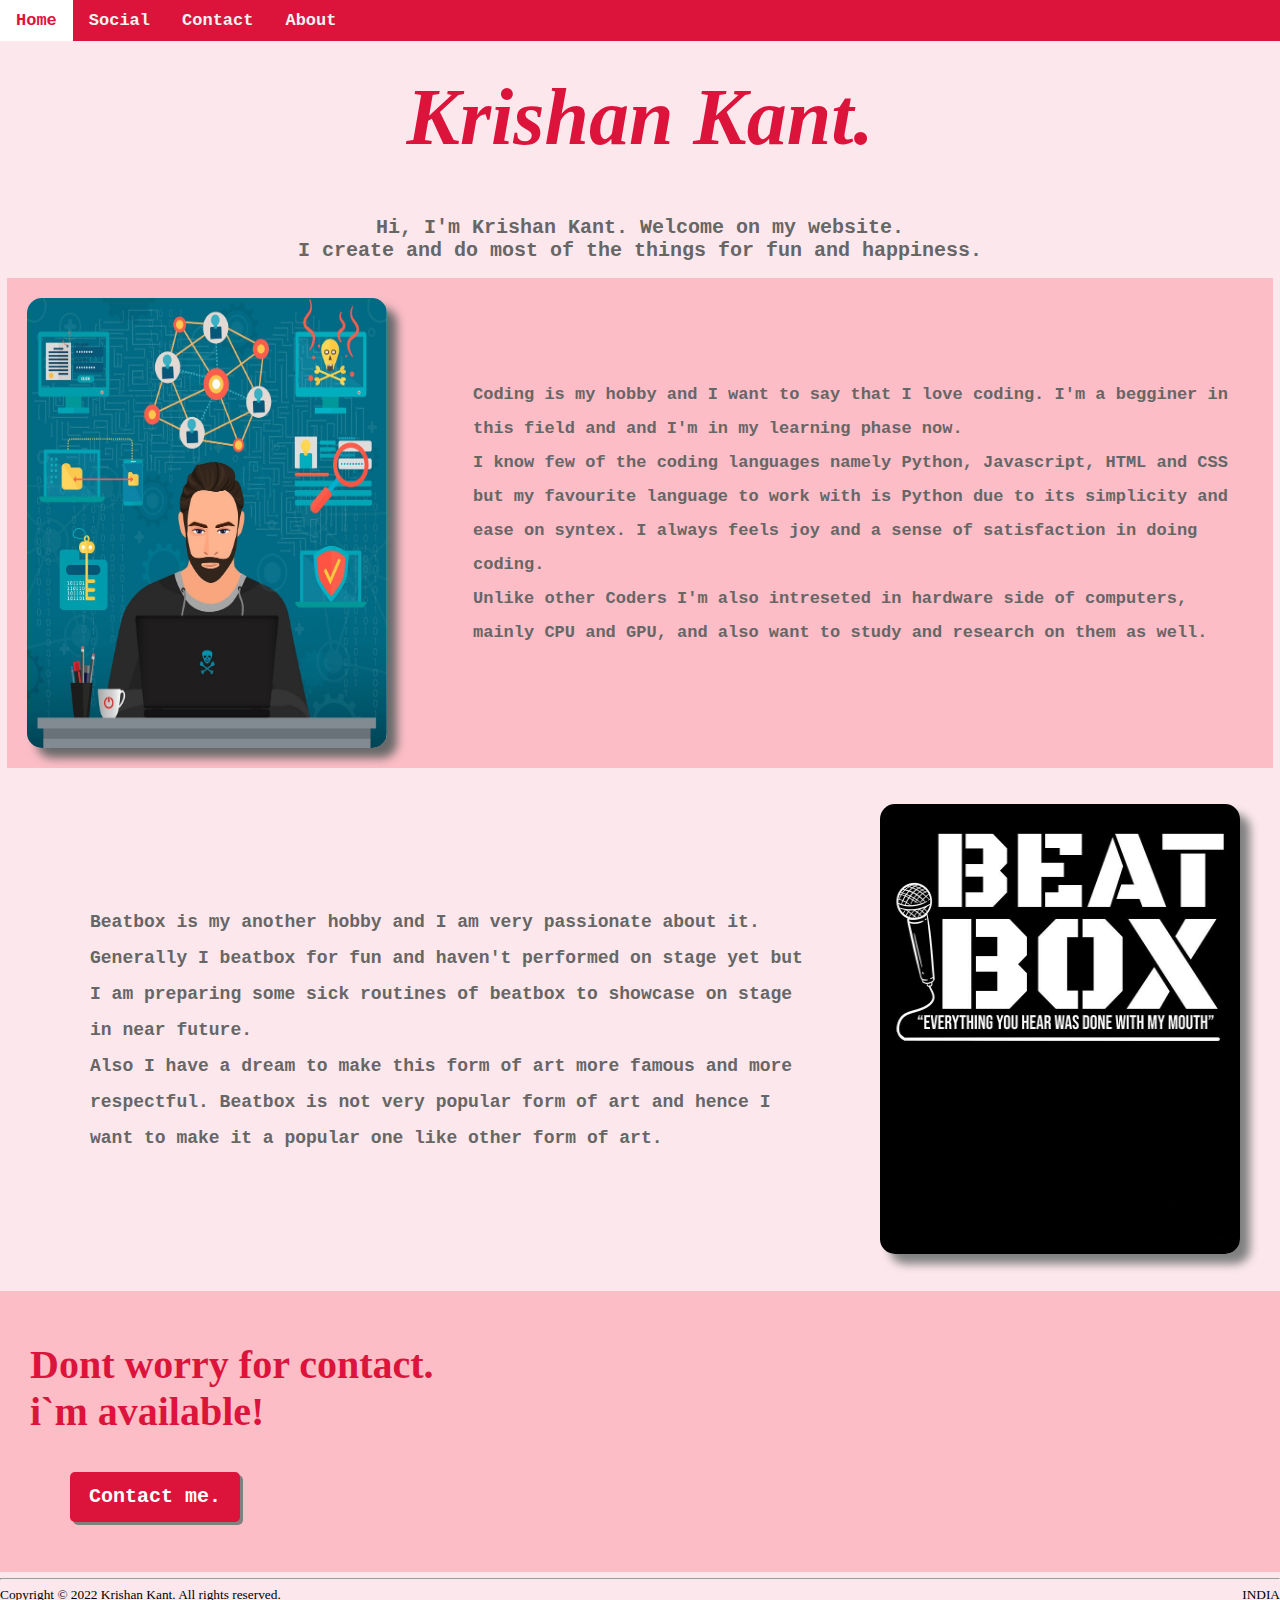
==== index.html @ 47aa1d4e "updated" ====
<!DOCTYPE html>
<html>
    <head>

        <meta charset="UTF-8">
        <meta name="description" content="Krishan Kant portfolio website.">
        <meta name="viewport" content="width=device-width, initial-scale=1.0">
        <link rel="stylesheet" href="style.css">
        <title>Krishan Kant</title>

    </head>

    <body style="background-color: #fce8ec;">
        
        <div class="navbar">
            <a href="index.html"><b>Home</b></a>  
            <a href="social.html"><b>Social</b></a>  
            <a href="contact.html"><b>Contact</b></a>  
            <a href="About.html"><b>About</b></a>
        </div>

        <br>

        <div>
            <h1 style="font-family: cursive; color:crimson; font-size: 80px;"><center><i>Krishan Kant.</i></center></h1>
            
            <p><b></b></p><center style="color:#666; font-family: Courier New; font-size: 20px;"><b>Hi, I'm Krishan Kant. Welcome on my website.
                <br> I create and do most of the things for fun and happiness.</b></center><b>
                </b>
            <p></p>

        </div>

        <p class="coding">

            <img class="coding-picture" src="Coder.jpg" alt="God knows where the image is!">  

            <span class="coding-paragraph">
                <b> Coding is my hobby and I want to say that I love coding. I'm a begginer in this field and
                    and I'm in my learning phase now.<br> 
                    I know few of the coding languages namely Python, Javascript, HTML 
                    and CSS but my favourite language to work with is Python due to its simplicity
                    and ease on syntex. I always feels joy and a sense of satisfaction in doing
                    coding.<br>
                     Unlike other Coders I'm also intreseted in hardware side of computers, mainly
                     CPU and GPU, and also want to study and research on them as well.                     


                </b>
            </span>
        </p>
        
        <p class="beatbox">
            <span class="beatbox-paragraph">
                <b>
                    Beatbox is my another hobby and I am very passionate about it.
                    Generally I beatbox for fun and haven't performed on stage yet but I am
                    preparing some sick routines of beatbox to showcase on stage in near future.
                    <br> 
                    Also I have a dream to make this form of art more famous and more respectful. 
                    Beatbox is not very popular form of art and hence I want to make it a popular one like 
                    other form of art. 
                    
                </b>

            </span>
            <img class="beatbox-image" src="Beatbox.jpg" alt="God knows where the image is!">
        </p>

        <div style="background-color: #fcbdc6;">
            
            <h1 style="color: crimson;padding-left: 30px;
            font-size: 40px;font-family:cursive ;
            padding-top: 50px; padding-bottom: 10px;">
            Dont worry for contact. <br>i`m available!
            </h1>

            <button class="button"><a href="contact.html" style="text-decoration: none; 
            color: white;"><b>Contact me.</b></a>
            </button>
               
        </div>

        <footer style="font-weight: 100;font-size: smaller;">
            <hr>
            Copyright © 2022 Krishan Kant. All rights reserved.
            <span style="float:right">INDIA</span>
        </footer>

    
</body>
</html>
---- style.css ----
body {margin:0;}

/* top navigation sticky bar */
.navbar {
    overflow: hidden;
    background-color: crimson;
    position: fixed;
    top: 0;
    width: 100%;
}
            
.navbar a {
    float: left;
    display: block;
    color: #f2f2f2;
    text-align: center;
    padding: 11px 16px;
    text-decoration: none;
    font-family: Courier New;
    font-size: 17px;
}
            
.navbar a:hover {
    background: white;
    color: crimson;
}
            
.main {
    padding: 16px;
    margin-top: 30px;
    height: 1500px; /* Used in this example to enable scrolling */
}

@media (min-width: 600px){
    .coding{
        display: grid;
        width:min-content;
        margin: 0 auto;
        grid-column-gap: 1em;
        grid-template-areas: 
        "img coding-picture"
        "img coding-paragrapgh";
        grid-template-columns: min-content max-content;
    }
    .coding-picture{
        grid-area: img;
        min-width: 350px;
    }
}

.coding{
    background: #fcbdc6; 
    padding: 20px 0px 20px 20px;
    max-width: 100%;
    margin: 0 auto;
}

/* coding picture alignment*/

.coding-picture{
    height: 450px;
    width: 360px;  
    margin-right: 0px;
    box-align: left;
    box-shadow: 10px 10px 10px #696969;
    border-radius: 15px;
}

/* coding paragraph alignment */

.coding-paragraph{
    padding-left: 50px;
    padding-right: 20px;
    padding-top: 60px;
    color: #666;
    font-family:'Courier New', Courier, monospace; 
    font-size: 17px;
    line-height: 2;
    margin-right: 20px;
    margin: 20px;
    max-width: 760px;
    
}

/* beatbox*/

@media (min-width: 600px){
    .beatbox{
        display: grid;
        grid-template-columns: auto 380px;
        grid-template-areas: "para img";
        grid-column-gap: 2em;
        
    }
}

.beatbox{
    padding: 20px 20px 10px 20px;
    max-width: 100%;
}

/* beatbox image */

.beatbox-image{
    height: 450px;
    width: 360px;  
    box-align: right;
    box-shadow: 10px 10px 10px grey;
    grid-area: img;
    border-radius: 15px;
}

/* beatbox paragraph*/

.beatbox-paragraph{
    padding-left: 50px;
    padding-right: 20px;
    padding-top: 80px;
    padding-bottom: 20px;
    color: #666;
    font-family:'Courier New', Courier, monospace; 
    font-size: 18px;
    line-height: 2;
    margin-right: 20px;
    margin: 20px;
    max-width: 760px;
    grid-area: para;
}

/* contact me button */

.button {
    width: 170px;
    height: 50px;
    font-size: 20px;
    font-family: 'Courier New', Courier, monospace  ;
    background-color: crimson;
    border: 0;
    margin-left: 70px;
    margin-bottom: 50px;
    box-shadow: 3px 3px grey;
    border-radius: 5px;
    transition: 0.3s;
    cursor: pointer;
}
            
.button:hover {
    background-color: #666;
    color: crimson;}
.button:active {
    background-color: white;
    box-shadow: 0 5px #666;
    ransform: translateY(4px);
}
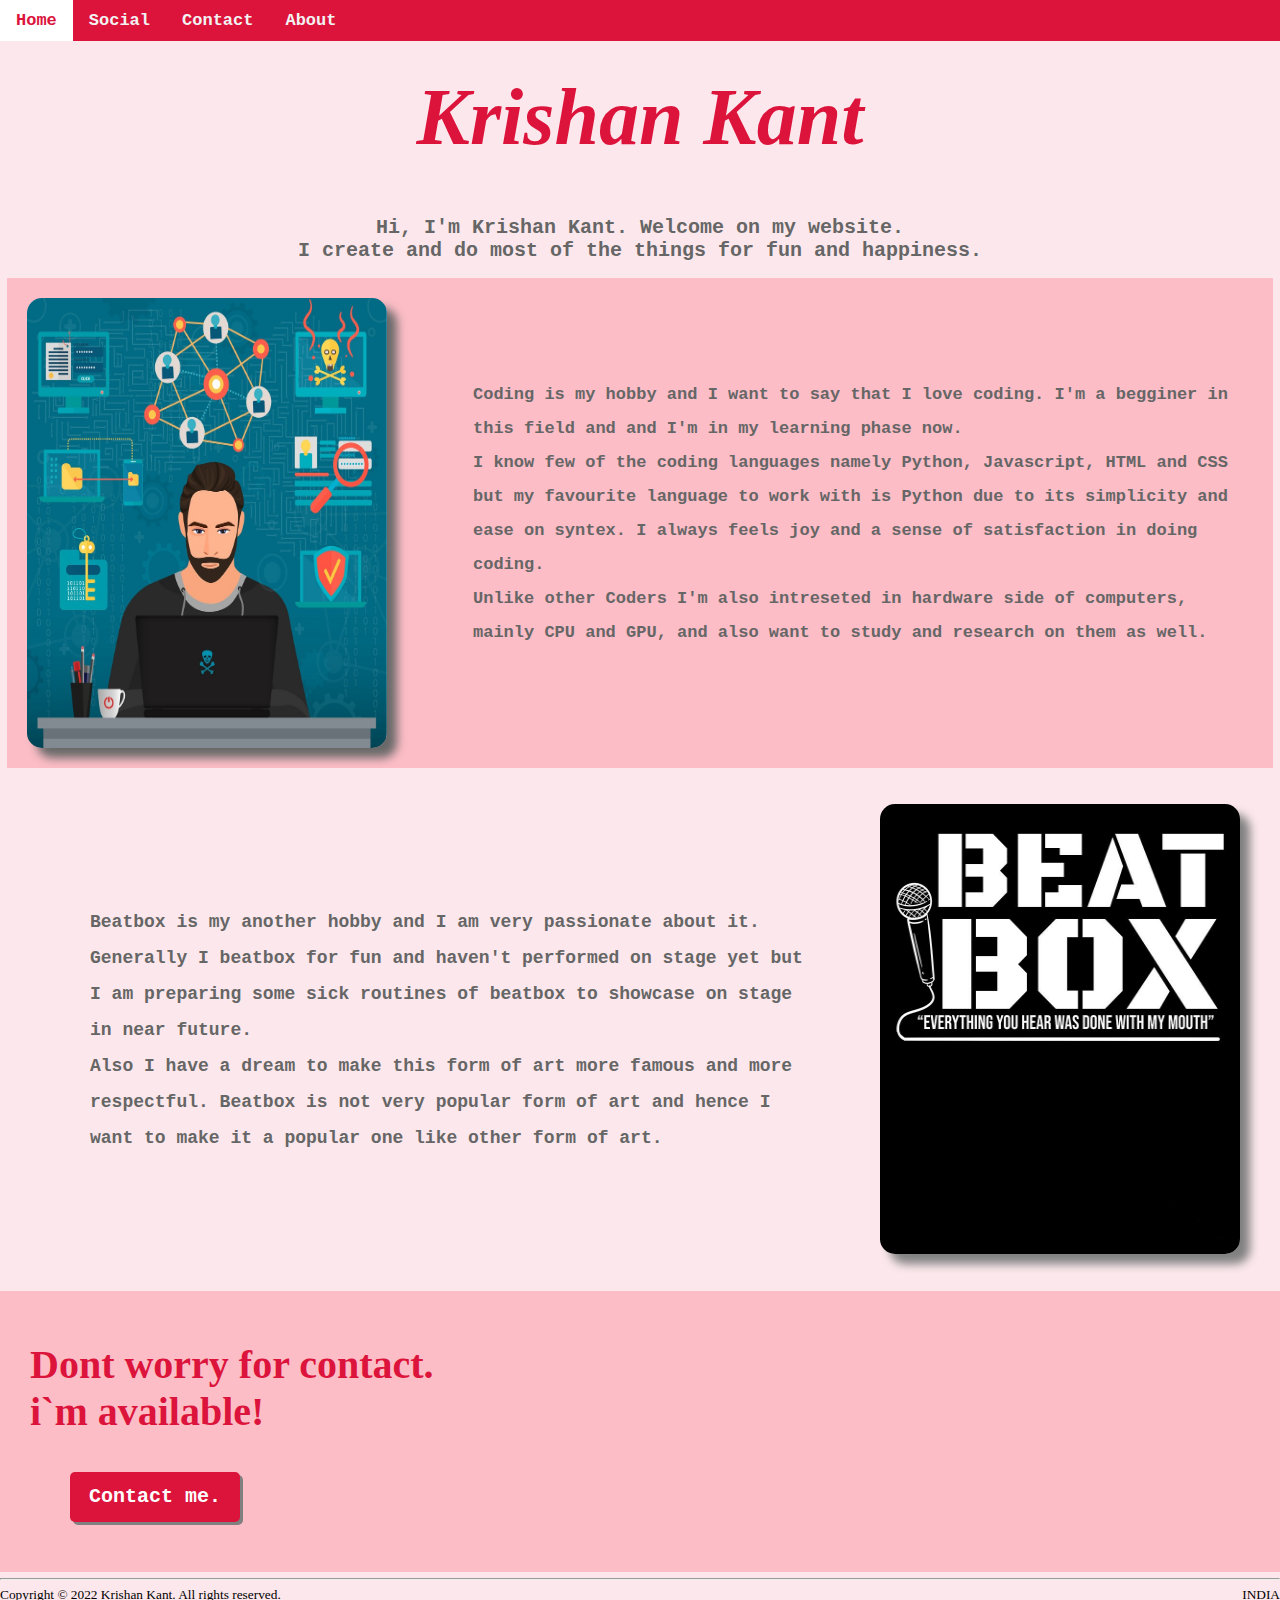
==== commit 795ee700: "updated" ====
--- a/index.html
+++ b/index.html
@@ -22,7 +22,7 @@
         <br>
 
         <div>
-            <h1 style="font-family: cursive; color:crimson; font-size: 80px;"><center><i>Krishan Kant.</i></center></h1>
+            <h1 style="font-family: cursive; color:crimson; font-size: 80px;"><center><i>Krishan Kant</i></center></h1>
             
             <p><b></b></p><center style="color:#666; font-family: Courier New; font-size: 20px;"><b>Hi, I'm Krishan Kant. Welcome on my website.
                 <br> I create and do most of the things for fun and happiness.</b></center><b>
@@ -89,4 +89,4 @@
 
     
 </body>
-</html>+</html>
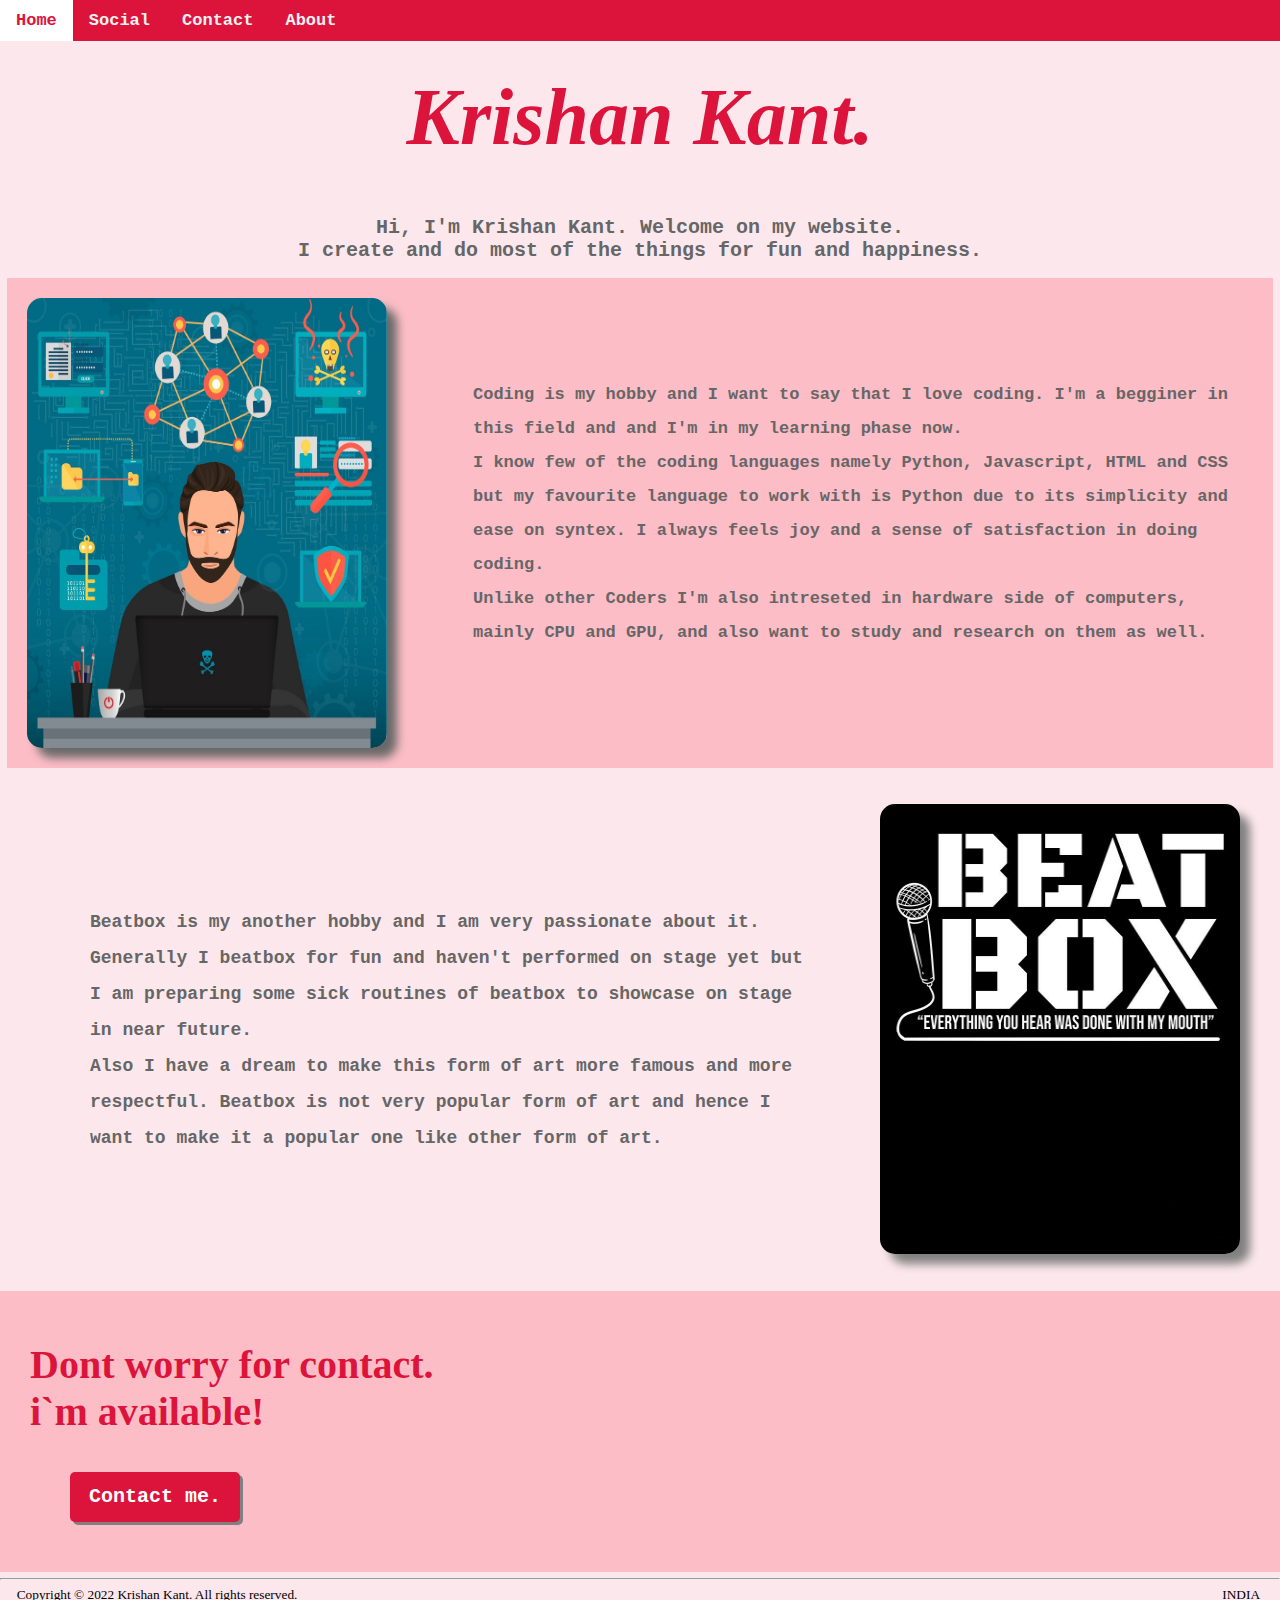
==== commit 77fe412d: "updated" ====
--- a/index.html
+++ b/index.html
@@ -22,7 +22,7 @@
         <br>
 
         <div>
-            <h1 style="font-family: cursive; color:crimson; font-size: 80px;"><center><i>Krishan Kant</i></center></h1>
+            <h1 style="font-family: cursive; color:crimson; font-size: 80px;"><center><i>Krishan Kant.</i></center></h1>
             
             <p><b></b></p><center style="color:#666; font-family: Courier New; font-size: 20px;"><b>Hi, I'm Krishan Kant. Welcome on my website.
                 <br> I create and do most of the things for fun and happiness.</b></center><b>
@@ -82,11 +82,11 @@
         </div>
 
         <footer style="font-weight: 100;font-size: smaller;">
-            <hr>
+            <hr>&ensp;&ensp;
             Copyright © 2022 Krishan Kant. All rights reserved.
-            <span style="float:right">INDIA</span>
+            <span style="float:right">INDIA&ensp;&ensp;&ensp;</span>
         </footer>
 
     
 </body>
-</html>
+</html>--- a/style.css
+++ b/style.css
@@ -151,4 +151,21 @@
     background-color: white;
     box-shadow: 0 5px #666;
     ransform: translateY(4px);
+}
+
+.about-header{
+    font-family: 'Courier New', Courier, monospace;
+    color: crimson;
+    margin-top: 80px;
+    font-size: 50px;
+}
+
+.about-paragraph{
+    margin: 10px 20px 20px 20px;
+    padding: 5px 5px 20px 20px;
+    color: #666;
+    font-family:'Courier New', Courier, monospace; 
+    font-size: 18px;
+    line-height: 1.7;
+
 }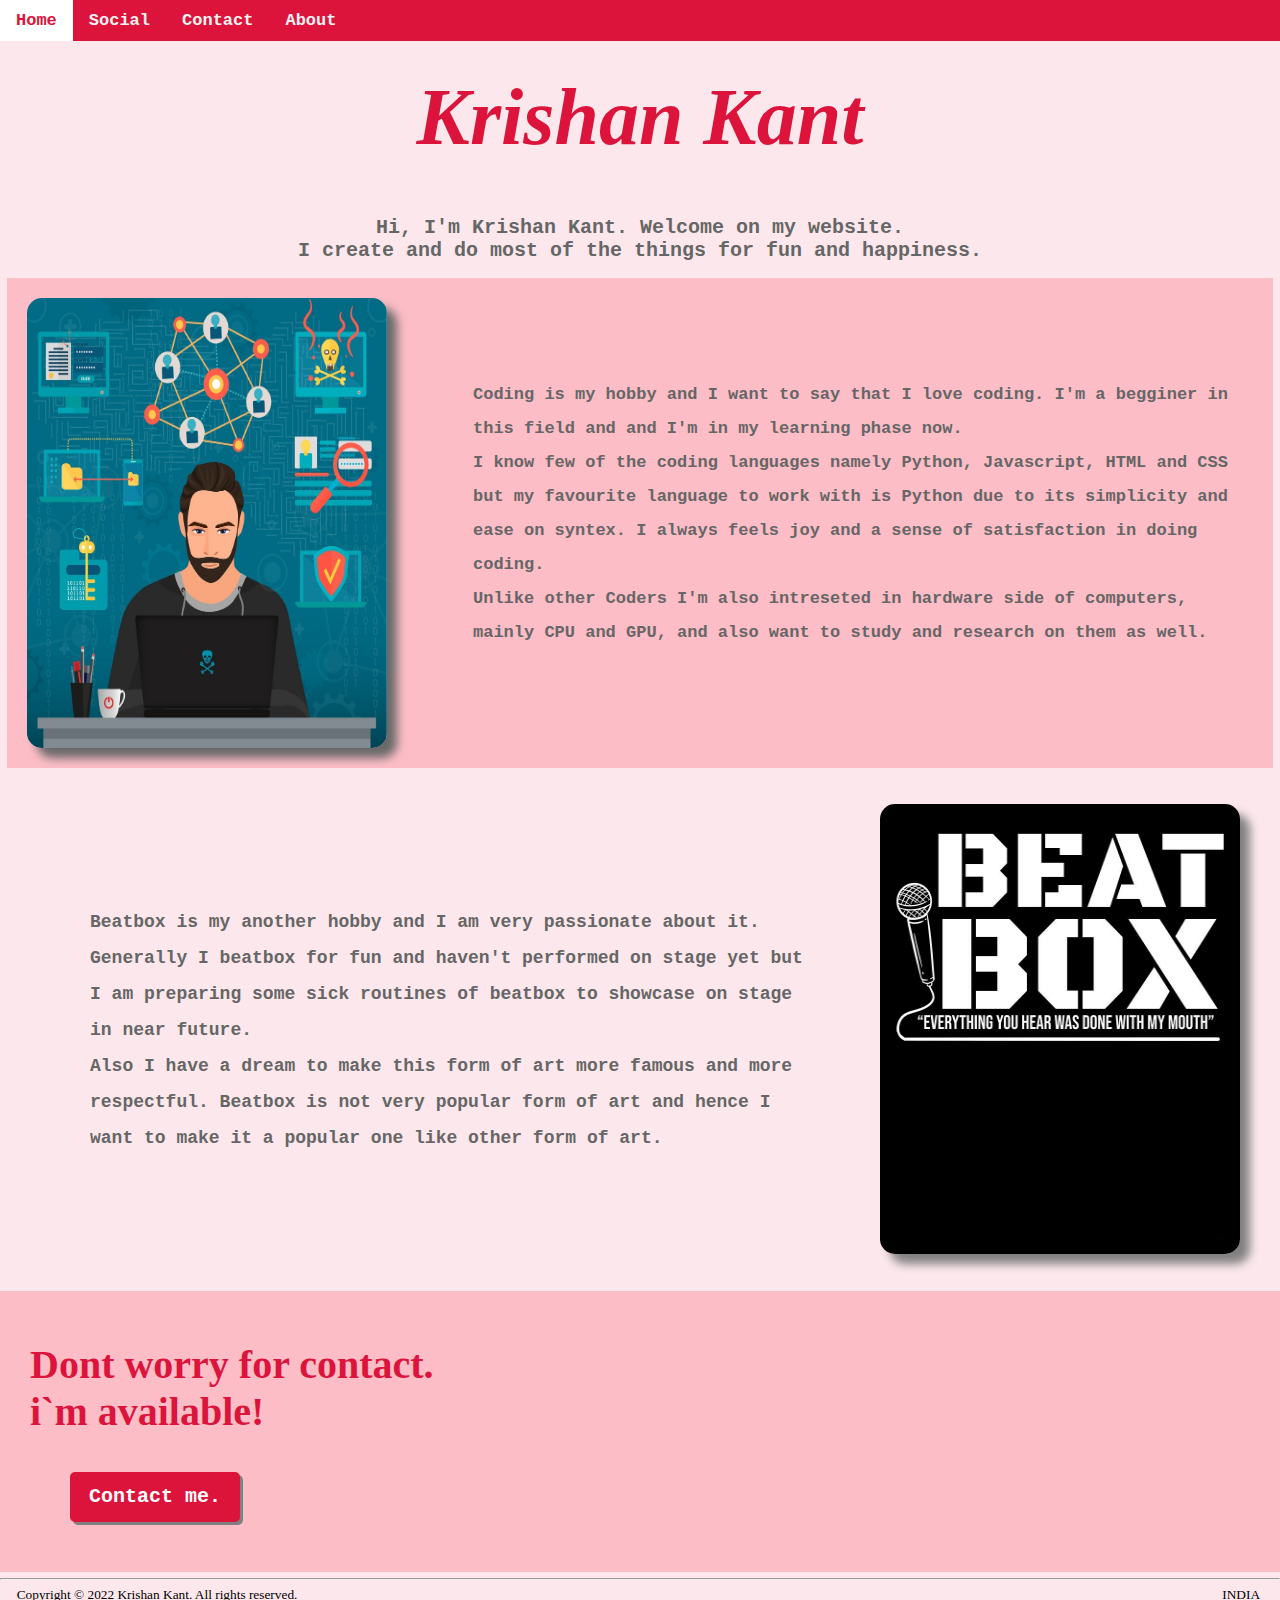
==== commit 596ad9b6: "Merge branch 'master' of github.com:Krishan-Kant-11/My-fist-website-using-HTML-and-CSS" ====
--- a/index.html
+++ b/index.html
@@ -22,7 +22,7 @@
         <br>
 
         <div>
-            <h1 style="font-family: cursive; color:crimson; font-size: 80px;"><center><i>Krishan Kant.</i></center></h1>
+            <h1 style="font-family: cursive; color:crimson; font-size: 80px;"><center><i>Krishan Kant</i></center></h1>
             
             <p><b></b></p><center style="color:#666; font-family: Courier New; font-size: 20px;"><b>Hi, I'm Krishan Kant. Welcome on my website.
                 <br> I create and do most of the things for fun and happiness.</b></center><b>
@@ -89,4 +89,4 @@
 
     
 </body>
-</html>+</html>
